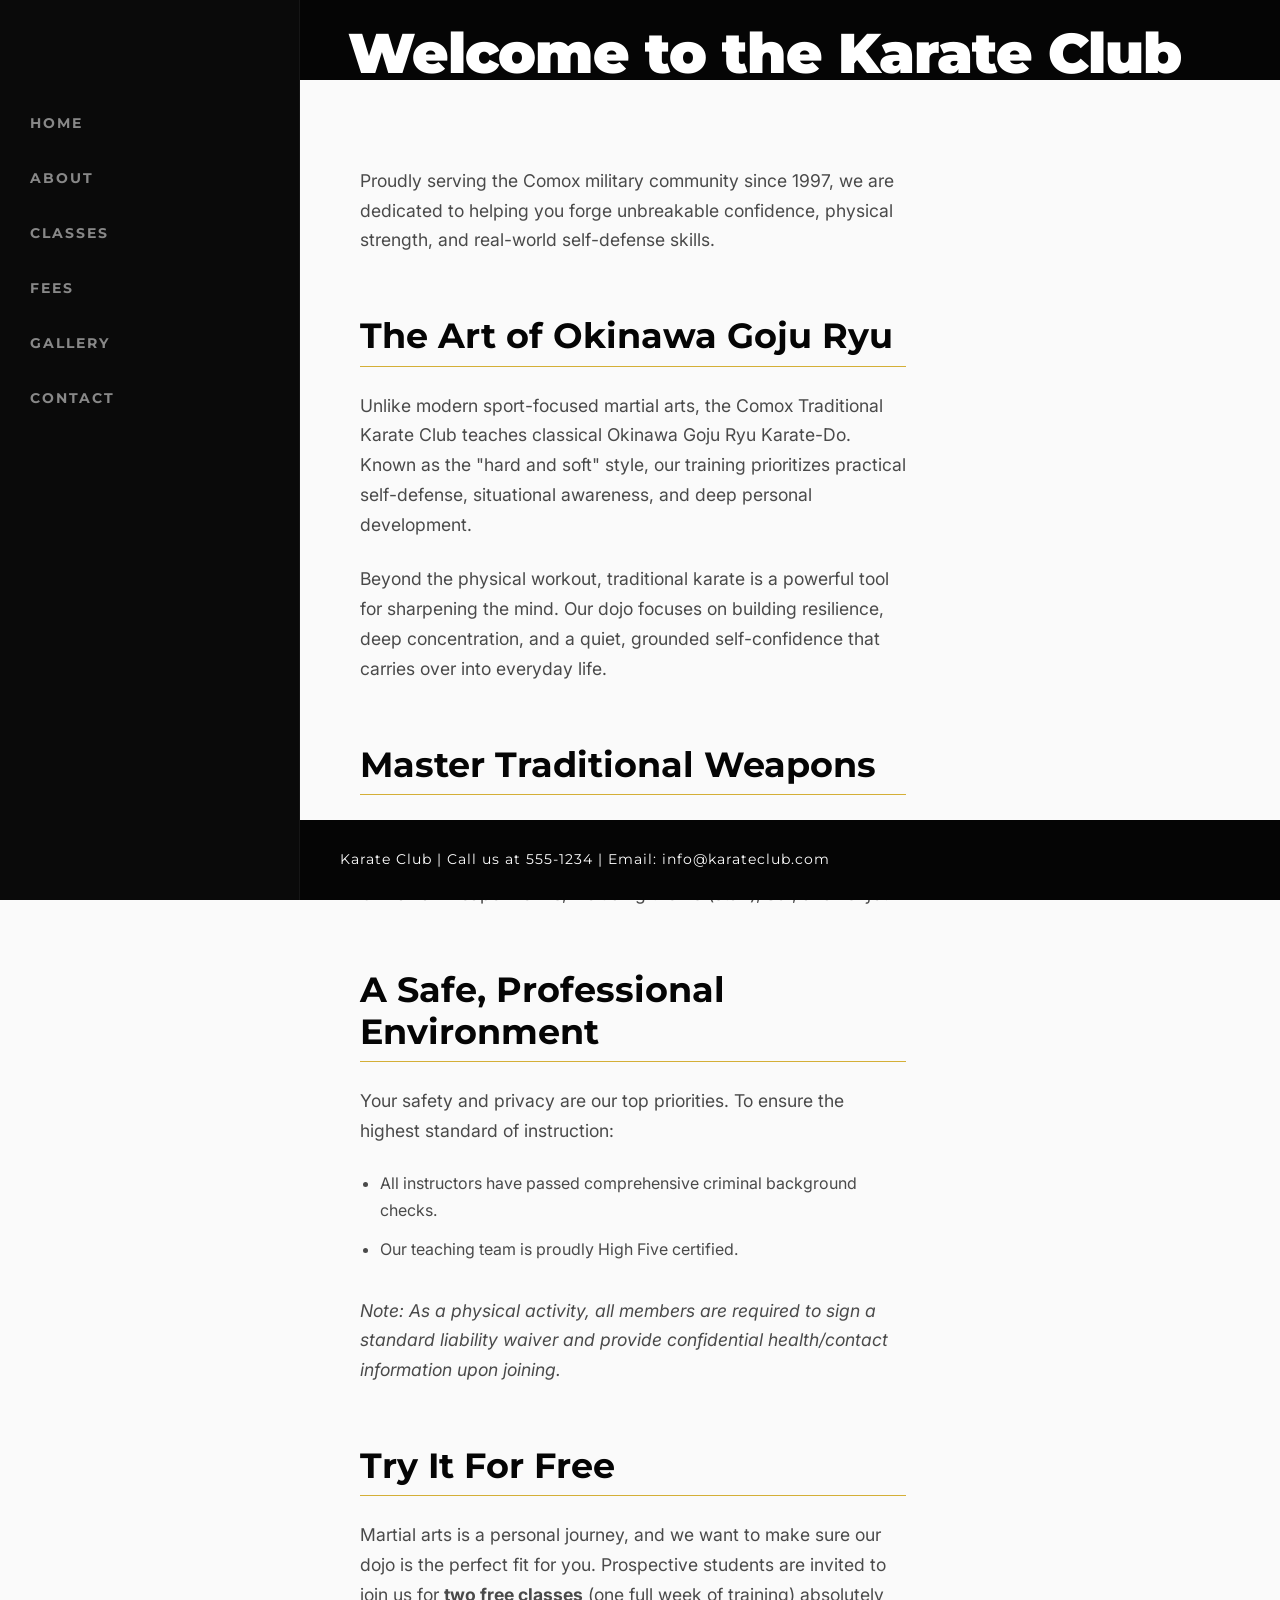
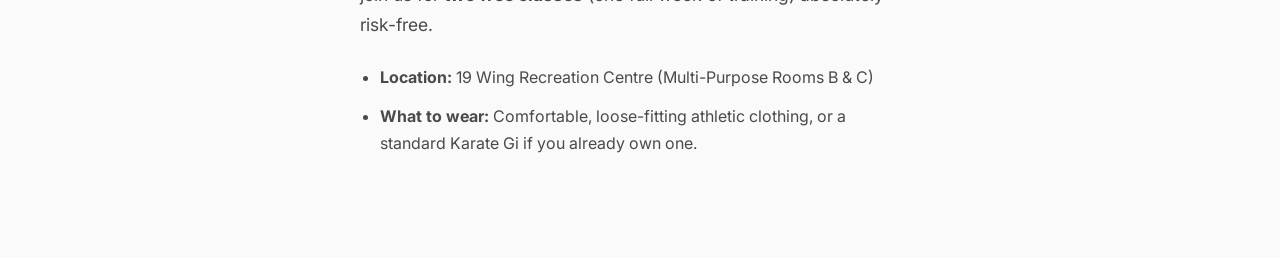
==== index.html @ 305d096b "Add files via upload" ====
<!DOCTYPE html>
<html lang="en">
<head>
    <meta charset="UTF-8">
    <meta name="viewport" content="width=device-width, initial-scale=1.0">
    <title>Karate Club | Comox</title>
    <link rel="stylesheet" href="style.css">
</head>
<body>

    <div class="contact-header-bar" aria-hidden="true"></div>

    <video autoplay loop muted playsinline class="bg-video" aria-hidden="true">
        <source src="videos/karate-bg.mp4" type="video/mp4">
        </video>

    <div class="content-wrapper">
        
        <aside class="sidebar">
            <nav aria-label="Main Navigation">
                <ul>
                    <li><a href="index.html">Home</a></li>
                    <li><a href="about.html">About</a></li>
                    <li><a href="classes.html">Classes</a></li>
                    <li><a href="fees.html">Fees</a></li>
                    <li><a href="gallery.html">Gallery</a></li>
                    <li><a href="contact.html">Contact</a></li>
                </ul>
            </nav>
        </aside>

        <main class="main-content">
            
            <h1>Welcome to the Karate Club</h1>
            
            <section class="page-text" id="welcome">
                <p>Proudly serving the Comox military community since 1997, we are dedicated to helping you forge unbreakable confidence, physical strength, and real-world self-defense skills.</p>

                <h2>The Art of Okinawa Goju Ryu</h2>
                <p>Unlike modern sport-focused martial arts, the Comox Traditional Karate Club teaches classical Okinawa Goju Ryu Karate-Do. Known as the "hard and soft" style, our training prioritizes practical self-defense, situational awareness, and deep personal development.</p>
                <p>Beyond the physical workout, traditional karate is a powerful tool for sharpening the mind. Our dojo focuses on building resilience, deep concentration, and a quiet, grounded self-confidence that carries over into everyday life.</p>

                <h2>Master Traditional Weapons</h2>
                <p>Once students have built a strong foundation and successfully passed their first grading, training expands to include traditional Okinawan weapon forms, including the <em>Bo</em> (staff), <em>Sai</em>, and <em>Tonfa</em>.</p>

                <h2>A Safe, Professional Environment</h2>
                <p>Your safety and privacy are our top priorities. To ensure the highest standard of instruction:</p>
                <ul>
                    <li>All instructors have passed comprehensive criminal background checks.</li>
                    <li>Our teaching team is proudly High Five certified.</li>
                </ul>
                <p><em>Note: As a physical activity, all members are required to sign a standard liability waiver and provide confidential health/contact information upon joining.</em></p>

                <h2>Try It For Free</h2>
                <p>Martial arts is a personal journey, and we want to make sure our dojo is the perfect fit for you. Prospective students are invited to join us for <strong>two free classes</strong> (one full week of training) absolutely risk-free.</p>
                <ul>
                    <li><strong>Location:</strong> 19 Wing Recreation Centre (Multi-Purpose Rooms B & C)</li>
                    <li><strong>What to wear:</strong> Comfortable, loose-fitting athletic clothing, or a standard Karate Gi if you already own one.</li>
                </ul>
            </section>

            <footer class="contact-footer">
                <p>Karate Club | Call us at 555-1234 | Email: info@karateclub.com</p>
            </footer>

        </main>
    </div> 

    <div class="modal" id="imageModal" aria-hidden="true">
      <span class="close-modal" id="closeModal">&times;</span>
      <img class="modal-content" id="modalImg" alt="Gallery Image">
    </div>

    <script src="script.js"></script>

</body>
</html>
---- style.css ----
@import url('https://fonts.googleapis.com/css2?family=Inter:wght@300;400;600&family=Montserrat:wght@700;900&display=swap');

/* =========================================
   GLOBAL STYLES & SETUP (The Keep It Simple Rule)
   ========================================= */
html {
    scroll-behavior: smooth;
    font-size: 16px; 
}

body {
    /* Rule of 2 Fonts: Inter for reading, Montserrat for shouting */
    font-family: 'Inter', sans-serif;
    background-color: #fafafa; 
    display: flex;
    min-height: 100vh;
    color: #1a1a1a; 
    line-height: 1.6; 
    position: relative;
    z-index: 1;
}

body::before {
    content: "";
    position: fixed;
    inset: 0;
    background-position: center 50%; 
    background-size: 600px; 
    opacity: 0.03; /* Lowered opacity so it doesn't distract from the text */
    pointer-events: none; 
    z-index: 0; 
    background-image: url('images/symbol-placeholder.svg');
}

/* =========================================
   1. FIXED TOP BLACK BAR
   ========================================= */
.contact-header-bar {
    position: fixed; 
    top: 0;
    left: 0;
    width: 100%;
    height: 80px; 
    background-color: #050505; /* Deep luxury black, not default #000 */
    z-index: 5; 
}

/* =========================================
   2. SIDEBAR (Premium Dojo Aesthetic)
   ========================================= */
.sidebar {
    width: 300px;
    /* Replaced bright yellow with a sleek, dark aesthetic */
    background-color: #0a0a0a; 
    border-right: 1px solid rgba(255, 255, 255, 0.05);
    position: fixed; 
    height: 100vh;
    top: 0;
    left: 0;
    padding: 100px 30px 40px 30px; /* Pushed text down past the top bar */
    z-index: 10; 
    box-sizing: border-box;
}

.sidebar ul {
    list-style: none;
    padding: 0;
    margin: 0;
}

.sidebar li {
    margin-bottom: 8px;
}

.sidebar a {
    display: block; 
    padding: 12px 0;
    text-decoration: none;
    font-family: 'Montserrat', sans-serif;
    font-size: 0.9rem;
    font-weight: 700;
    color: #888888;
    letter-spacing: 2px;
    text-transform: uppercase;
    transition: color 0.3s ease, transform 0.3s ease; 
}

.sidebar a:hover {
    color: #D4AF37; /* Premium Gold Hover */
    transform: translateX(8px); /* Subtle nudge, no heavy backgrounds */
}

/* =========================================
   3. MAIN CONTENT LAYOUT
   ========================================= */
.main-content {
    flex: 1; 
    margin-left: 300px; 
    min-height: 100vh;
    padding: 0;
    box-sizing: border-box;
    position: relative;
    border-top: 80px solid transparent; 
    background-color: rgba(250, 250, 250, 0.95); 
}

.page-text {
    padding: 60px 8%; 
    max-width: 65ch; /* Strict editorial line-length limit! */
    margin: 0 auto; /* Centers the text column elegantly */
}

/* =========================================
   4. TITLES & TYPOGRAPHY
   ========================================= */
h1, h2, h3 {
    font-family: 'Montserrat', sans-serif;
}

h1 {
    font-size: clamp(2rem, 5vw, 3.5rem);
    font-weight: 900;
    line-height: 1.1;
    color: #ffffff; 
    position: absolute;
    top: -65px; 
    left: 40px; 
    margin: 0;
    z-index: 8;
    letter-spacing: -1px;
    white-space: nowrap; /* <-- ADD THIS LINE! It forces text to stay on one line */
}
h2 {
    font-size: clamp(1.5rem, 3vw, 2.2rem);
    font-weight: 700;
    line-height: 1.2;
    color: #050505;
}

h3 {
    font-size: clamp(1rem, 2vw, 1.25rem);
    font-weight: 700;
    line-height: 1.3;
    color: #333;
}

.page-text h2 {
    margin-top: 60px; 
    margin-bottom: 24px;
    padding-bottom: 8px;
    /* Sleek, thin gold underline instead of a heavy border */
    border-bottom: 1px solid #D4AF37; 
}

.page-text h3 {
    margin-top: 40px;
    margin-bottom: 16px;
}

.page-text p {
    margin-bottom: 24px; 
    line-height: 1.7; 
    color: #4a4a4a; /* Off-black is easier on the eyes than pure black */
    font-size: 1.1rem;
}

.page-text ul {
    margin-bottom: 32px;
    margin-left: 0; 
    padding-left: 20px;
    line-height: 1.7;
    color: #4a4a4a;
}

.page-text li {
    margin-bottom: 12px;
}

/* =========================================
   5. GALLERIES & BUTTONS
   ========================================= */
.scrolling-gallery {
    display: grid;
    grid-template-columns: repeat(auto-fit, minmax(300px, 1fr));
    gap: 32px; /* More breathing room between images */
    margin-bottom: 60px;
}

.gallery-image {
    width: 100%;
    height: 350px;
    object-fit: cover;
    border-radius: 4px; /* Slightly sharper corners look more premium */
    transition: transform 0.4s ease;
    cursor: pointer;
}

.gallery-image:hover {
    transform: scale(1.02); /* Clean zoom instead of heavy drop shadow */
}

/* The Theme Button Glow-Up */
#theme-button {
    display: inline-block;
    margin-bottom: 40px; 
    background-color: transparent;
    color: #050505;
    border: 1px solid #050505; 
    padding: 14px 32px;
    font-family: 'Montserrat', sans-serif;
    font-weight: 700;
    font-size: 0.8rem;
    letter-spacing: 2px;
    text-transform: uppercase;
    cursor: pointer;
    transition: all 0.3s ease;
}

#theme-button:hover {
    background-color: #050505;
    color: #ffffff;
}

/* =========================================
   6. CINEMATIC BACKGROUND VIDEO LAYER
   ========================================= */
.bg-video {
    position: fixed;
    top: 0;
    left: 0;
    width: 100vw; 
    height: 100vh; 
    object-fit: cover; 
    z-index: -1; 
    pointer-events: none; 
}

/* =========================================
   7. FIXED BOTTOM CONTACT BAR
   ========================================= */
.contact-footer {
    position: fixed; 
    bottom: 0;       
    left: 300px; 
    width: calc(100% - 300px); /* Perfectly aligns with main content */
    height: 80px;      
    background: #050505; /* Solid black instead of gray gradient */
    color: #ffffff;  
    display: flex;
    align-items: center;
    padding: 0 40px;
    box-sizing: border-box;
    z-index: 5; 
    font-family: 'Montserrat', sans-serif;
    font-size: 0.85rem;
    letter-spacing: 1px;
}

/* =========================================
   8. RESPONSIVE MEDIA QUERIES
   ========================================= */
@media (max-width: 900px) {
    .sidebar {
        width: 100%;
        height: auto;
        position: relative;
        padding: 120px 20px 20px 20px;
        display: flex;
        flex-direction: column;
    }

    .main-content {
        margin-left: 0;
    }

    .contact-footer {
        left: 0;
        width: 100%;
    }

    h1 {
        left: 20px;
        top: -55px;
    }
}
/* =========================================
   9. LIGHTBOX MODAL (Cinematic Overlay)
   ========================================= */
.modal {
    display: none; /* Hidden until JavaScript turns it on */
    position: fixed; /* Detaches it from the page and floats it on top */
    z-index: 9999; /* Ensures it sits above your top black bar */
    left: 0;
    top: 0;
    width: 100vw;
    height: 100vh;
    background-color: rgba(5, 5, 5, 0.95); /* Deep, luxurious dark tint */
    align-items: center;
    justify-content: center;
    padding: 20px;
    box-sizing: border-box;
}

.modal-content {
    max-width: 90vw; /* Will never touch the left/right edges */
    max-height: 85vh; /* Will never touch the top/bottom edges */
    object-fit: contain; /* Shrinks the image to fit perfectly without distorting */
    border-radius: 4px;
    box-shadow: 0 10px 50px rgba(0, 0, 0, 0.8);
    animation: modal-fade-in 0.3s ease-out forwards;
}

.close-modal {
    position: absolute;
    top: 20px;
    right: 40px;
    color: #888888;
    font-size: 3rem;
    font-weight: 300;
    cursor: pointer;
    transition: color 0.3s ease;
    z-index: 10000;
    line-height: 1;
}

.close-modal:hover {
    color: #D4AF37; /* Glows gold when hovered */
}

@keyframes modal-fade-in {
    from { transform: scale(0.98); opacity: 0; }
    to { transform: scale(1); opacity: 1; }
}
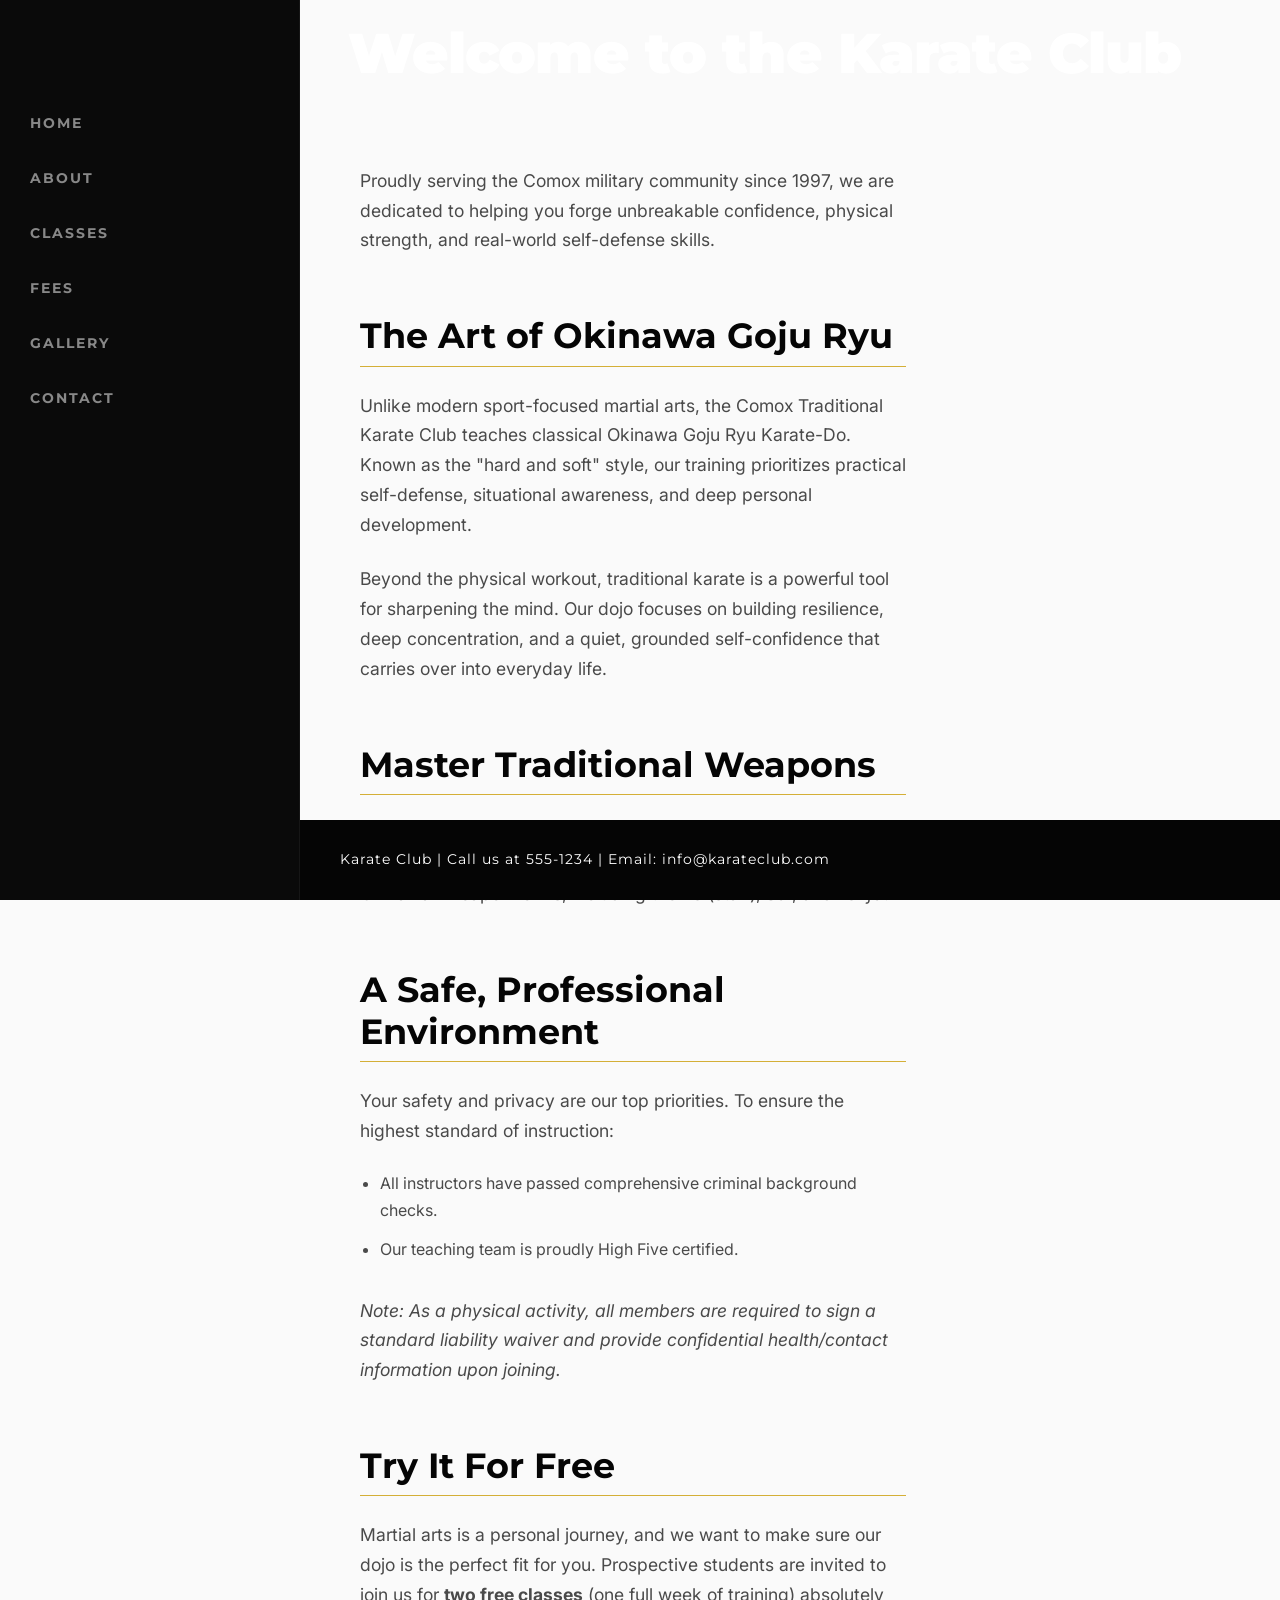
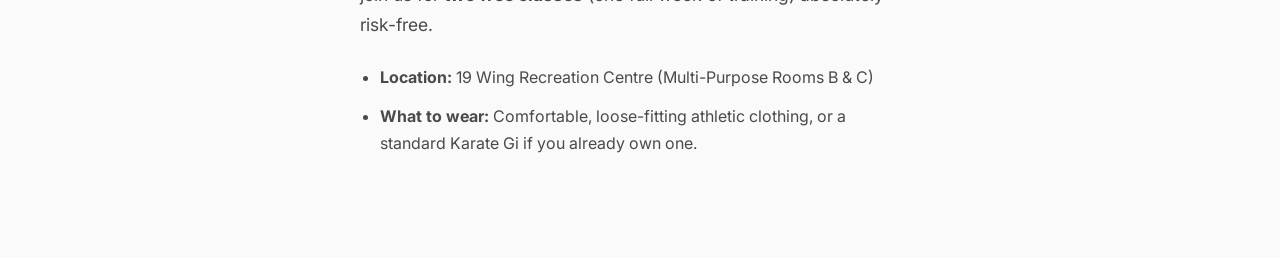
==== commit a502f937: "Add files via upload" ====
--- a/index.html
+++ b/index.html
@@ -3,75 +3,72 @@
 <head>
     <meta charset="UTF-8">
     <meta name="viewport" content="width=device-width, initial-scale=1.0">
-    <title>Karate Club | Comox</title>
+    <title>Karate Club</title>
     <link rel="stylesheet" href="style.css">
 </head>
 <body>
 
-    <div class="contact-header-bar" aria-hidden="true"></div>
-
-    <video autoplay loop muted playsinline class="bg-video" aria-hidden="true">
+<video autoplay loop muted playsinline class="bg-video">
         <source src="videos/karate-bg.mp4" type="video/mp4">
-        </video>
+        Your browser does not support the video tag.
+    </video>
 
     <div class="content-wrapper">
         
         <aside class="sidebar">
-            <nav aria-label="Main Navigation">
-                <ul>
-                    <li><a href="index.html">Home</a></li>
-                    <li><a href="about.html">About</a></li>
-                    <li><a href="classes.html">Classes</a></li>
-                    <li><a href="fees.html">Fees</a></li>
-                    <li><a href="gallery.html">Gallery</a></li>
-                    <li><a href="contact.html">Contact</a></li>
-                </ul>
-            </nav>
+            <ul>
+                <li><a href="index.html">Home</a></li>
+                <li><a href="about.html">About</a></li>
+                <li><a href="classes.html">Classes</a></li>
+                <li><a href="fees.html">Fees</a></li>
+                <li><a href="gallery.html">Gallery</a></li>
+                <li><a href="contact.html">Contact</a></li>
+            </ul>
         </aside>
 
         <main class="main-content">
             
             <h1>Welcome to the Karate Club</h1>
             
-            <section class="page-text" id="welcome">
-                <p>Proudly serving the Comox military community since 1997, we are dedicated to helping you forge unbreakable confidence, physical strength, and real-world self-defense skills.</p>
+<section class="page-text" id="welcome">
+    <p>Proudly serving the Comox military community since 1997, we are dedicated to helping you forge unbreakable confidence, physical strength, and real-world self-defense skills.</p>
 
-                <h2>The Art of Okinawa Goju Ryu</h2>
-                <p>Unlike modern sport-focused martial arts, the Comox Traditional Karate Club teaches classical Okinawa Goju Ryu Karate-Do. Known as the "hard and soft" style, our training prioritizes practical self-defense, situational awareness, and deep personal development.</p>
-                <p>Beyond the physical workout, traditional karate is a powerful tool for sharpening the mind. Our dojo focuses on building resilience, deep concentration, and a quiet, grounded self-confidence that carries over into everyday life.</p>
+    <h2>The Art of Okinawa Goju Ryu</h2>
+    <p>Unlike modern sport-focused martial arts, the Comox Traditional Karate Club teaches classical Okinawa Goju Ryu Karate-Do. Known as the "hard and soft" style, our training prioritizes practical self-defense, situational awareness, and deep personal development.</p>
+    <p>Beyond the physical workout, traditional karate is a powerful tool for sharpening the mind. Our dojo focuses on building resilience, deep concentration, and a quiet, grounded self-confidence that carries over into everyday life.</p>
 
-                <h2>Master Traditional Weapons</h2>
-                <p>Once students have built a strong foundation and successfully passed their first grading, training expands to include traditional Okinawan weapon forms, including the <em>Bo</em> (staff), <em>Sai</em>, and <em>Tonfa</em>.</p>
+    <h2>Master Traditional Weapons</h2>
+    <p>Once students have built a strong foundation and successfully passed their first grading, training expands to include traditional Okinawan weapon forms, including the <em>Bo</em> (staff), <em>Sai</em>, and <em>Tonfa</em>.</p>
 
-                <h2>A Safe, Professional Environment</h2>
-                <p>Your safety and privacy are our top priorities. To ensure the highest standard of instruction:</p>
-                <ul>
-                    <li>All instructors have passed comprehensive criminal background checks.</li>
-                    <li>Our teaching team is proudly High Five certified.</li>
-                </ul>
-                <p><em>Note: As a physical activity, all members are required to sign a standard liability waiver and provide confidential health/contact information upon joining.</em></p>
+    <h2>A Safe, Professional Environment</h2>
+    <p>Your safety and privacy are our top priorities. To ensure the highest standard of instruction:</p>
+    <ul>
+        <li>All instructors have passed comprehensive criminal background checks.</li>
+        <li>Our teaching team is proudly High Five certified.</li>
+    </ul>
+    <p><em>Note: As a physical activity, all members are required to sign a standard liability waiver and provide confidential health/contact information upon joining.</em></p>
 
-                <h2>Try It For Free</h2>
-                <p>Martial arts is a personal journey, and we want to make sure our dojo is the perfect fit for you. Prospective students are invited to join us for <strong>two free classes</strong> (one full week of training) absolutely risk-free.</p>
-                <ul>
-                    <li><strong>Location:</strong> 19 Wing Recreation Centre (Multi-Purpose Rooms B & C)</li>
-                    <li><strong>What to wear:</strong> Comfortable, loose-fitting athletic clothing, or a standard Karate Gi if you already own one.</li>
-                </ul>
-            </section>
-
-            <footer class="contact-footer">
-                <p>Karate Club | Call us at 555-1234 | Email: info@karateclub.com</p>
-            </footer>
+    <h2>Try It For Free</h2>
+    <p>Martial arts is a personal journey, and we want to make sure our dojo is the perfect fit for you. Prospective students are invited to join us for <strong>two free classes</strong> (one full week of training) absolutely risk-free.</p>
+    <ul>
+        <li><strong>Location:</strong> 19 Wing Recreation Centre (Multi-Purpose Rooms B & C)</li>
+        <li><strong>What to wear:</strong> Comfortable, loose-fitting athletic clothing, or a standard Karate Gi if you already own one.</li>
+    </ul>
+</section>
 
         </main>
-    </div> 
-
-    <div class="modal" id="imageModal" aria-hidden="true">
-      <span class="close-modal" id="closeModal">&times;</span>
-      <img class="modal-content" id="modalImg" alt="Gallery Image">
-    </div>
-
-    <script src="script.js"></script>
+    </div> <footer class="contact-footer">
+        <p>Karate Club | Call us at 555-1234 | Email: info@karateclub.com</p>
+    </footer>
 
 </body>
+
+<div class="modal" id="imageModal">
+  <span class="close-modal" id="closeModal">&times;</span>
+  <img class="modal-content" id="modalImg">
+</div>
+
+ <script src="script.js"></script>
+ <video autoplay loop muted playsinline class="bg-video" aria-hidden="true"></video>
+
 </html>
--- a/style.css
+++ b/style.css
@@ -1,4 +1,4 @@
-@import url('https://fonts.googleapis.com/css2?family=Inter:wght@300;400;600&family=Montserrat:wght@700;900&display=swap');
+@import url('https://fonts.googleapis.com/css2?family=Inter:wght@300;400;700&family=Montserrat:wght@400;600;700&display=swap');
 
 /* =========================================
    GLOBAL STYLES & SETUP (The Keep It Simple Rule)
@@ -36,12 +36,12 @@
    1. FIXED TOP BLACK BAR
    ========================================= */
 .contact-header-bar {
-    position: fixed; 
+    position: absolute; /* Changed from fixed */
     top: 0;
     left: 0;
     width: 100%;
     height: 80px; 
-    background-color: #050505; /* Deep luxury black, not default #000 */
+    background-color: #050505; 
     z-index: 5; 
 }
 
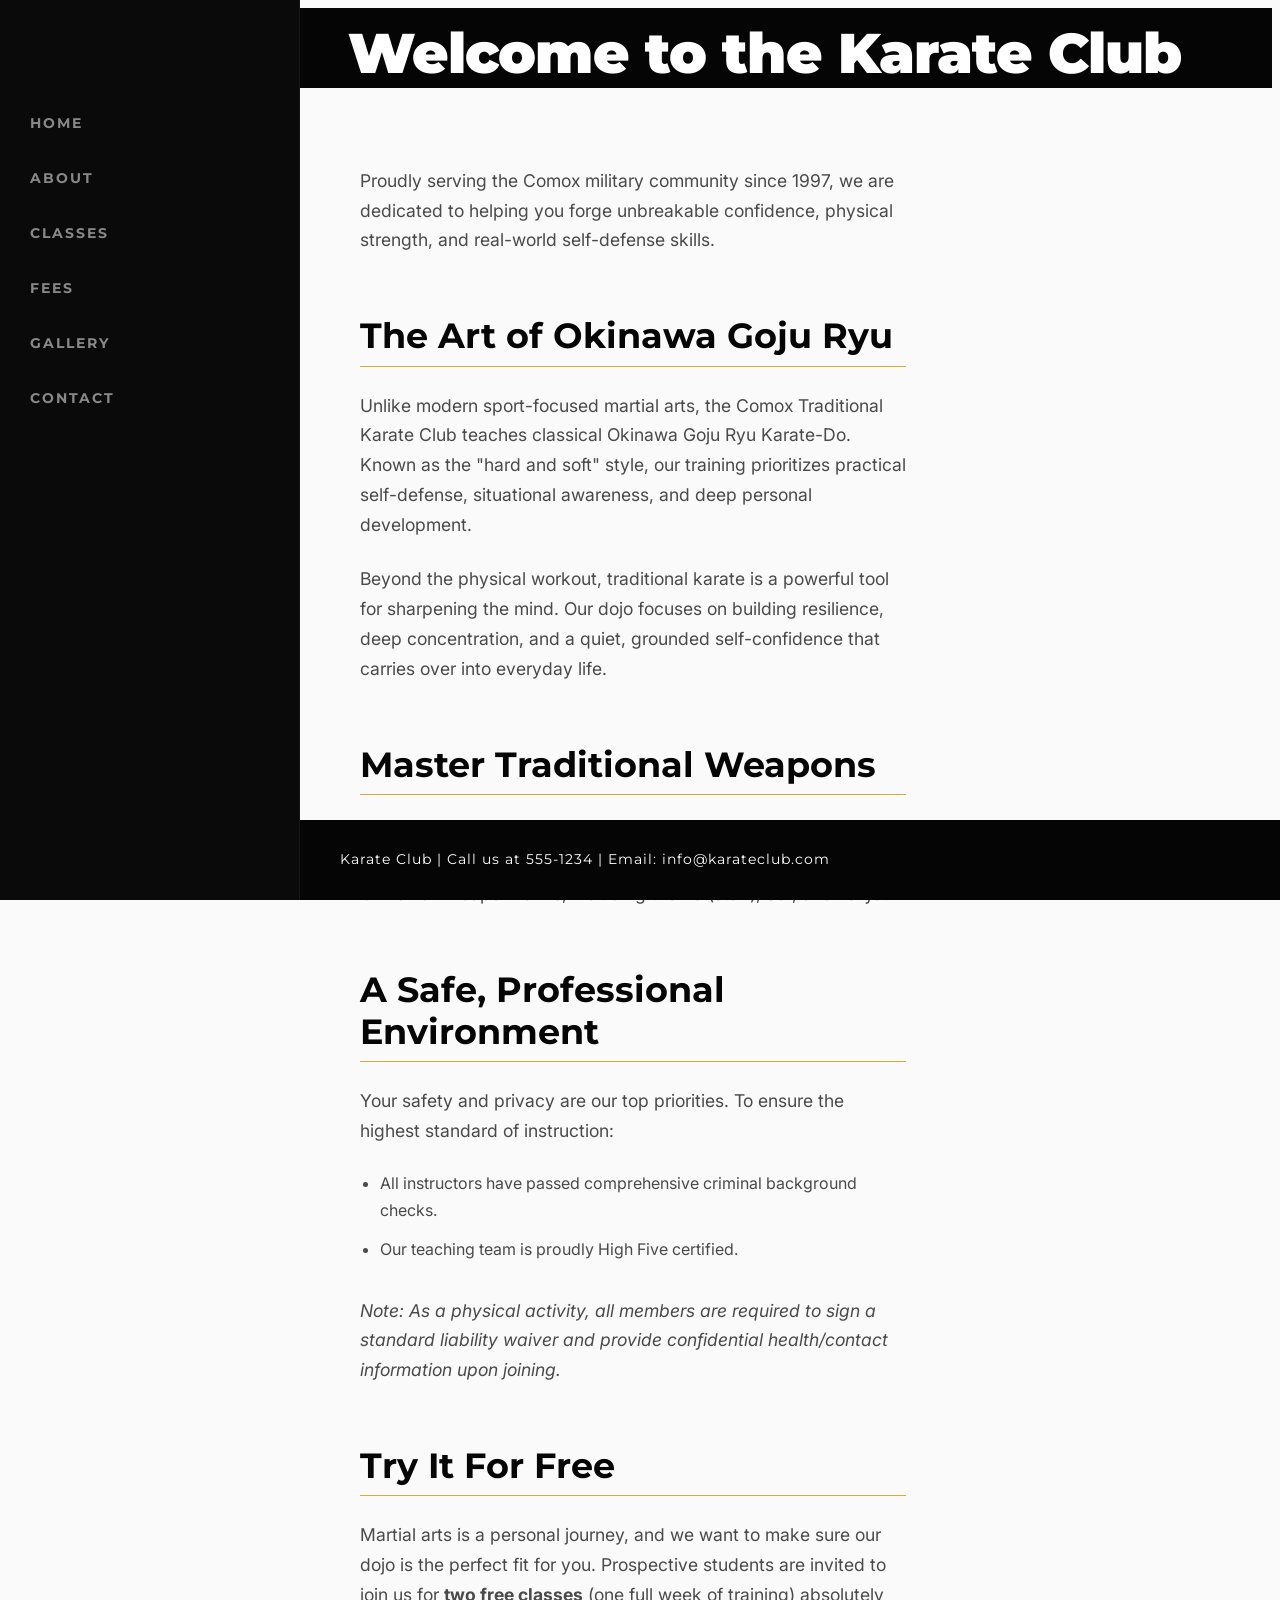
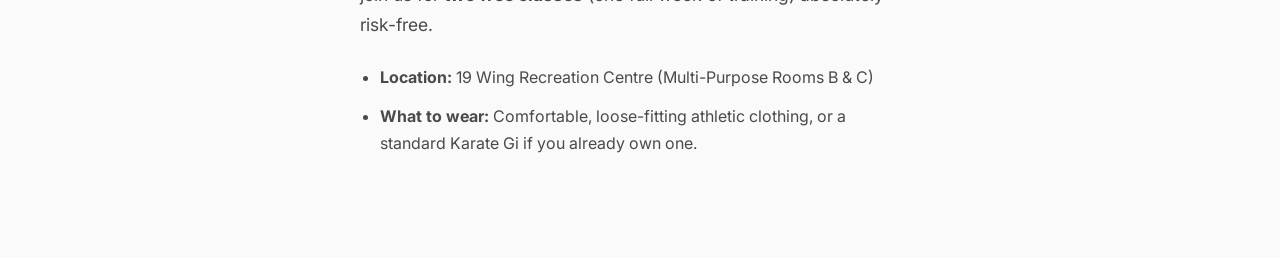
==== commit 808abee8: "Add files via upload" ====
--- a/index.html
+++ b/index.html
@@ -7,6 +7,8 @@
     <link rel="stylesheet" href="style.css">
 </head>
 <body>
+
+<div class="contact-header-bar" aria-hidden="true"></div>
 
 <video autoplay loop muted playsinline class="bg-video">
         <source src="videos/karate-bg.mp4" type="video/mp4">
